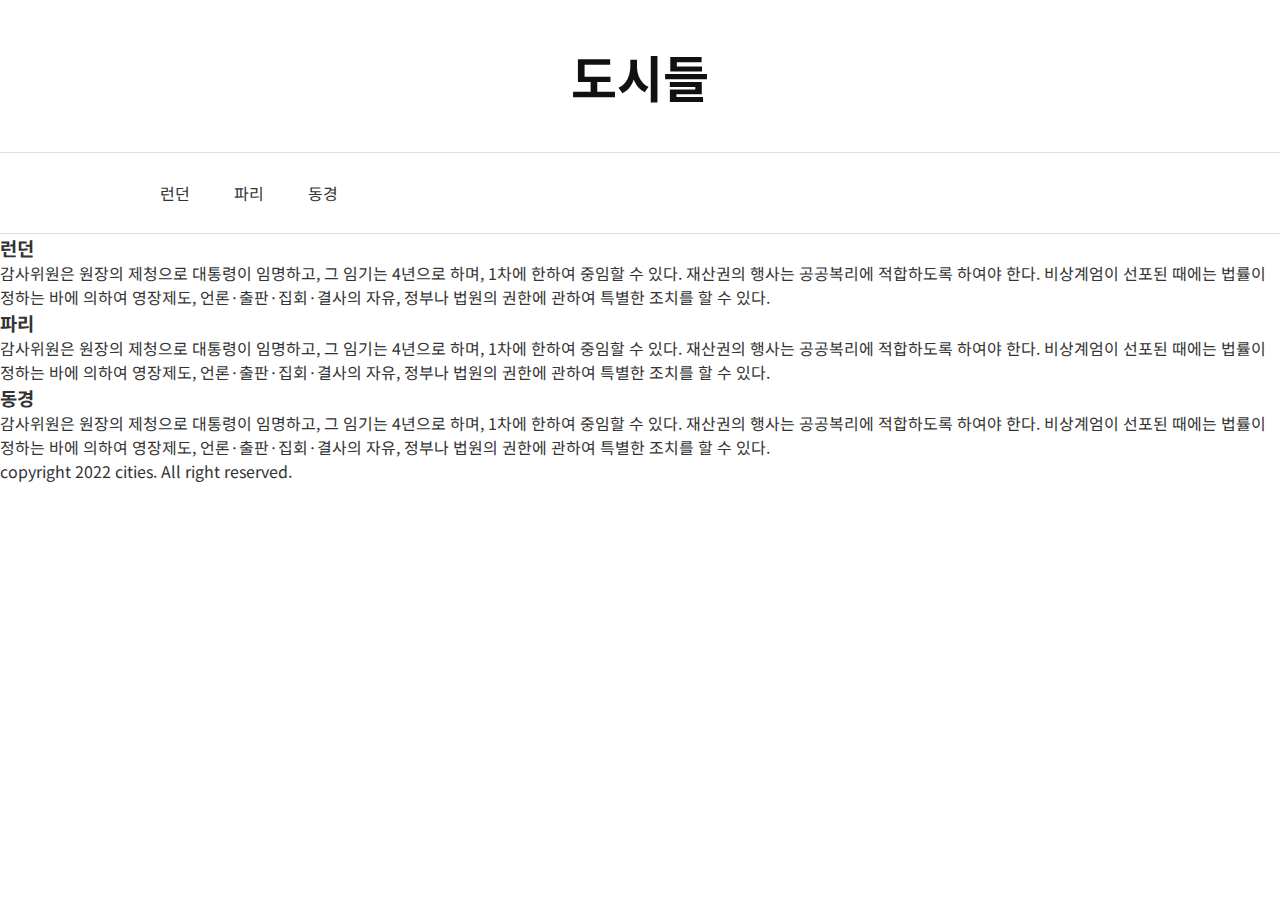
==== index.html @ 6b0cbd93 "11111" ====
<!DOCTYPE html>
<html lang="ko">
<head>
    <meta charset="UTF-8">
    <meta http-equiv="X-UA-Compatible" content="IE=edge">
    <meta name="viewport" content="width=device-width, initial-scale=1.0">
    <title>Cities</title>
    <link rel="stylesheet" href="css/main.css">
</head>
<body>
    <div class="head">
        <h1 class="title">도시들</h1>
        <div class="nav">
            <UL>
                <li><a href="#x">런던</a></li>
                <li><a href="#x">파리</a></li>
                <li><a href="#x">동경</a></li>
            </UL>
        </div>
    </div>

    <div class="container">
        <div class="item">
            <div class="photo">
                <div class="text">
                    <h3>런던</h3>
                    <p>감사위원은 원장의 제청으로 대통령이 임명하고, 그 임기는 4년으로 하며, 1차에 한하여 중임할 수 있다. 재산권의 행사는 공공복리에 적합하도록 하여야 한다.

                        비상계엄이 선포된 때에는 법률이 정하는 바에 의하여 영장제도, 언론·출판·집회·결사의 자유, 정부나 법원의 권한에 관하여 특별한 조치를 할 수 있다.</p>
                </div>
            </div>

            <div class="item">
                <div class="photo">
                    <div class="text">
                        <h3>파리</h3>
                        <p>감사위원은 원장의 제청으로 대통령이 임명하고, 그 임기는 4년으로 하며, 1차에 한하여 중임할 수 있다. 재산권의 행사는 공공복리에 적합하도록 하여야 한다.
    
                            비상계엄이 선포된 때에는 법률이 정하는 바에 의하여 영장제도, 언론·출판·집회·결사의 자유, 정부나 법원의 권한에 관하여 특별한 조치를 할 수 있다.</p>
                    </div>
                </div>

                <div class="item">
                    <div class="photo">
                        <div class="text">
                            <h3>동경</h3>
                            <p>감사위원은 원장의 제청으로 대통령이 임명하고, 그 임기는 4년으로 하며, 1차에 한하여 중임할 수 있다. 재산권의 행사는 공공복리에 적합하도록 하여야 한다.
        
                                비상계엄이 선포된 때에는 법률이 정하는 바에 의하여 영장제도, 언론·출판·집회·결사의 자유, 정부나 법원의 권한에 관하여 특별한 조치를 할 수 있다.</p>
                        </div>
                    </div>
        </div>
    </div>
    <div class="bottom"></div>
        <p>copyright 2022 cities. All right reserved.</p>
</body>
</html>
---- css/main.css ----
@import url('https://fonts.googleapis.com/css2?family=Noto+Sans+KR:wght@100;300;400;500;700;900&display=swap');

*{
    box-sizing: border-box;
    margin: 0;
    padding: 0;
}

a{
    color: inherit;
    text-decoration: none;
}

ul{
    list-style: none;
}

body{
    font-family: 'Noto Sans KR', sans-serif;
    color: #333;
}

.title{
    font-size: 50px;
    padding: 40px;
    text-align: center;
    color: #111;
}

.nav{
    border-top: 1px solid #ddd;
    border-bottom: 1px solid #ddd;
}

.nav ul{
    width: 1000px;    
    margin: 0 auto;
}

.nav ul li{
    display: inline-block;
}

.nav ul li a{
    height: 80px;
    display: inline-block;    
    line-height: 80px;
    padding: 0 20px;
}
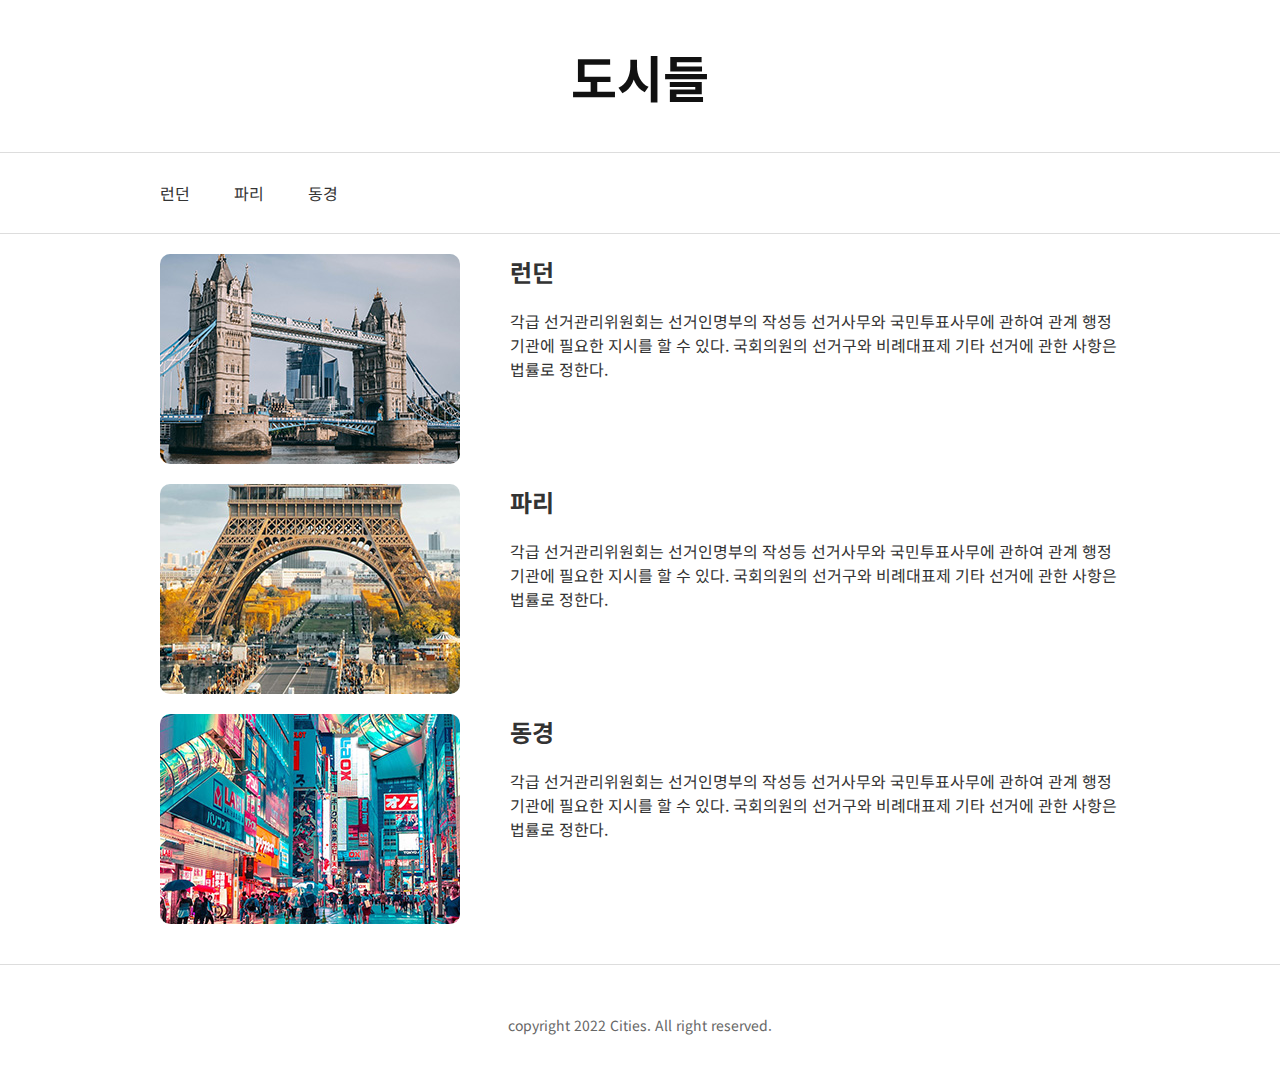
==== commit ff5d0517: "mid end" ====
--- a/index.html
+++ b/index.html
@@ -11,47 +11,55 @@
     <div class="head">
         <h1 class="title">도시들</h1>
         <div class="nav">
-            <UL>
-                <li><a href="#x">런던</a></li>
-                <li><a href="#x">파리</a></li>
-                <li><a href="#x">동경</a></li>
-            </UL>
+            <ul>
+                <li><a href="pages/London.html">런던</a></li>
+                <li><a href="pages/paris.html">파리</a></li>
+                <li><a href="pages/tokyo.html">동경</a></li>
+            </ul>
         </div>
     </div>
 
     <div class="container">
+        <a href="pages/London.html">
+            <div class="item">
+                <div class="photo photo_01">
+                    <!-- <img src="images/london.jpg" alt=""> -->
+            </div>
+            
+            <div class="text">
+                <h3>런던</h3>
+                
+                <p>각급 선거관리위원회는 선거인명부의 작성등 선거사무와 국민투표사무에 관하여 관계 행정기관에 필요한 지시를 할 수 있다. 국회의원의 선거구와 비례대표제 기타 선거에 관한 사항은 법률로 정한다.</p>
+            </div>
+         
+    </div>
+         </a>    
+     <a href="pages/paris.html">
         <div class="item">
-            <div class="photo">
-                <div class="text">
-                    <h3>런던</h3>
-                    <p>감사위원은 원장의 제청으로 대통령이 임명하고, 그 임기는 4년으로 하며, 1차에 한하여 중임할 수 있다. 재산권의 행사는 공공복리에 적합하도록 하여야 한다.
-
-                        비상계엄이 선포된 때에는 법률이 정하는 바에 의하여 영장제도, 언론·출판·집회·결사의 자유, 정부나 법원의 권한에 관하여 특별한 조치를 할 수 있다.</p>
-                </div>
+            <div class="photo photo_02">
+                <!-- <img src="images/paris.jpg" alt=""> -->
             </div>
 
-            <div class="item">
-                <div class="photo">
-                    <div class="text">
-                        <h3>파리</h3>
-                        <p>감사위원은 원장의 제청으로 대통령이 임명하고, 그 임기는 4년으로 하며, 1차에 한하여 중임할 수 있다. 재산권의 행사는 공공복리에 적합하도록 하여야 한다.
-    
-                            비상계엄이 선포된 때에는 법률이 정하는 바에 의하여 영장제도, 언론·출판·집회·결사의 자유, 정부나 법원의 권한에 관하여 특별한 조치를 할 수 있다.</p>
-                    </div>
-                </div>
-
-                <div class="item">
-                    <div class="photo">
-                        <div class="text">
-                            <h3>동경</h3>
-                            <p>감사위원은 원장의 제청으로 대통령이 임명하고, 그 임기는 4년으로 하며, 1차에 한하여 중임할 수 있다. 재산권의 행사는 공공복리에 적합하도록 하여야 한다.
-        
-                                비상계엄이 선포된 때에는 법률이 정하는 바에 의하여 영장제도, 언론·출판·집회·결사의 자유, 정부나 법원의 권한에 관하여 특별한 조치를 할 수 있다.</p>
-                        </div>
-                    </div>
+            <div class="text">
+                <h3>파리</h3>
+                <p>각급 선거관리위원회는 선거인명부의 작성등 선거사무와 국민투표사무에 관하여 관계 행정기관에 필요한 지시를 할 수 있다. 국회의원의 선거구와 비례대표제 기타 선거에 관한 사항은 법률로 정한다.</p>
+            </div>
         </div>
+    </a>
+    <a href="pages/tokyo.html">
+        <div class="item">
+            <div class="photo photo_03">
+                <!-- <img src="images/tokyo.jpg" alt=""> -->
+            </div>
+            <div class="text">
+                <h3>동경</h3>
+                <p>각급 선거관리위원회는 선거인명부의 작성등 선거사무와 국민투표사무에 관하여 관계 행정기관에 필요한 지시를 할 수 있다. 국회의원의 선거구와 비례대표제 기타 선거에 관한 사항은 법률로 정한다.</p>
+            </div>
+        </div>
+    </a>
     </div>
-    <div class="bottom"></div>
-        <p>copyright 2022 cities. All right reserved.</p>
+    <div class="bottom">
+        <p>copyright 2022 Cities. All right reserved.</p>
+    </div>
 </body>
 </html>--- a/css/main.css
+++ b/css/main.css
@@ -1,49 +1,134 @@
 @import url('https://fonts.googleapis.com/css2?family=Noto+Sans+KR:wght@100;300;400;500;700;900&display=swap');
 
-*{
+* {
     box-sizing: border-box;
     margin: 0;
     padding: 0;
 }
 
-a{
+a {
     color: inherit;
     text-decoration: none;
 }
 
-ul{
+a:hover {
+    text-decoration: underline;    
+}
+
+ul {
     list-style: none;
 }
 
-body{
+body {
     font-family: 'Noto Sans KR', sans-serif;
     color: #333;
+
 }
 
-.title{
+.title {
     font-size: 50px;
     padding: 40px;
     text-align: center;
     color: #111;
 }
 
-.nav{
+.nav {
     border-top: 1px solid #ddd;
     border-bottom: 1px solid #ddd;
 }
 
-.nav ul{
-    width: 1000px;    
+.nav ul {
+    width: 1000px;
     margin: 0 auto;
 }
 
-.nav ul li{
+.nav ul li {
     display: inline-block;
 }
 
-.nav ul li a{
+.nav ul li a {
     height: 80px;
-    display: inline-block;    
+    display: inline-block;
     line-height: 80px;
     padding: 0 20px;
+}
+
+.container {
+    width: 1000px;
+    margin: 0 auto;
+    padding: 20px;
+}
+
+.item {
+    display: flex;
+    margin-bottom: 20px;
+}
+
+.item .photo {
+    margin-right: 50px;
+    width: 300px;
+    height: 210px;
+    background-repeat: no-repeat;
+    background-position: center;
+    background-size: cover;
+    border-radius: 10px;
+}
+
+
+
+.item .photo img {
+    /* border-radius: 10px; */
+}
+
+.item .photo_01 {
+    background-image: url("../images/london.jpg");
+}
+
+.item .photo_02 {
+    background-image: url("../images/paris.jpg");
+   
+}
+
+.item .photo_03 {
+    background-image: url("../images/tokyo.jpg");
+}
+
+.item .text {
+    width: 610px;
+}
+
+.item .text h3 {
+    font-size: 24px;
+    margin-bottom: 20px;
+}
+
+.item .text {
+
+}
+
+.bottom {
+    padding: 50px;
+    text-align: center;
+    font-size: 14px;
+    color: #666;
+    border-top: 1px solid #ddd;
+}
+
+/* 서브 페이지  */
+.container h2 {
+    font-size: 36px;
+    margin-bottom: 20px;
+}
+
+.container img {
+    width: 100%;
+}
+
+.text_box {
+    padding: 20px 0;
+
+}
+
+.text_box p {
+    margin-bottom: 20px;
 }